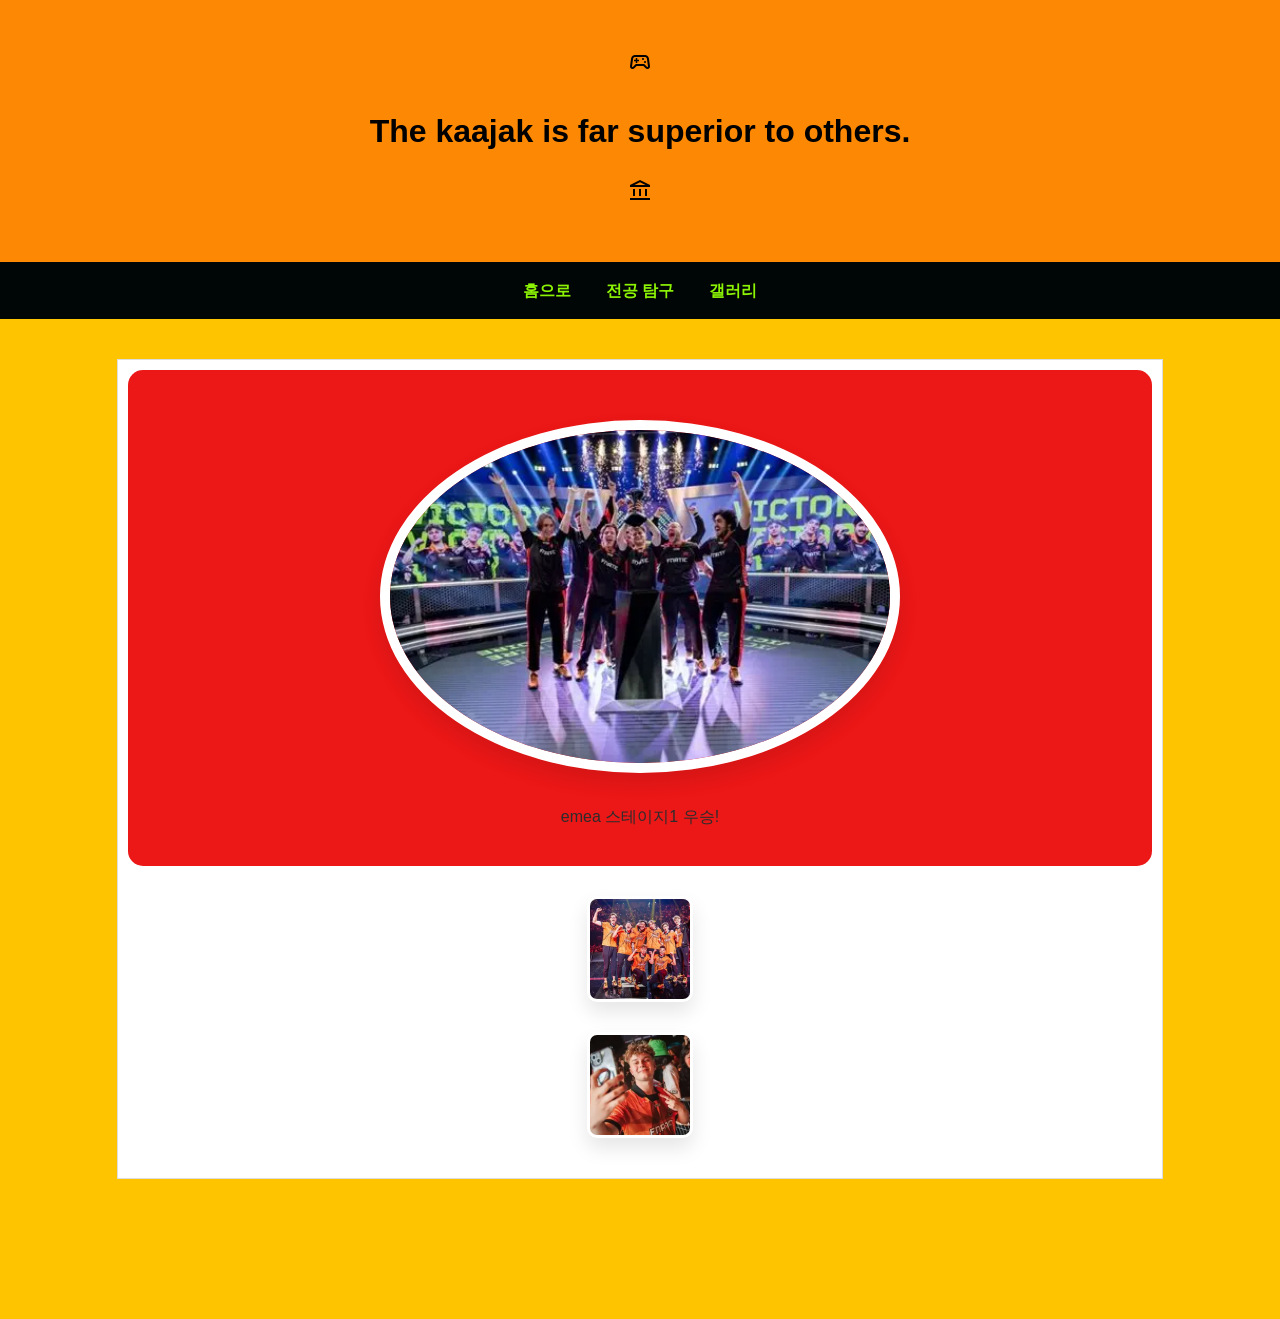
==== gallery.html @ 6f6d8fe0 "Add files via upload" ====
<!DOCTYPE html>
<html lang="ko">
<head>
    <meta charset="UTF-8">
    <title>호철이의 마이룸</title>
    <link href="https://fonts.googleapis.com/css2?family=Gowun+Batang&display=swap" rel="stylesheet">
    <link rel="stylesheet" href="https://fonts.googleapis.com/css2?family=Material+Symbols+Outlined" />
    <link rel="stylesheet" href="style.css"> </head>
<body>
    <header>
        <span class="material-symbols-outlined">sports_esports</span>
        <h1>The kaajak is far superior to others.</h1>
        <span class="material-symbols-outlined">account_balance</span>
    </header>

    <nav>
        <a href="index.html">홈으로</a>
        <a href="subject.html">전공 탐구</a>
        <a href="gallery.html">갤러리</a>
    </nav>

    <main>
        <div class="display-box">
            <img id="targetImg" src="imgs/OIP (2).webp" style="width: 100%; max-width: 500px;"/>
            <p id="targetDesc">emea 스테이지1 우승!</p>
        </div>

        <div class="thumb-list">
            <img src="imgs/OIP (1).webp" onclick="show('imgs/OIP (1).webp', '챔피언스 2025 파리 그랜드파이널 진출!')"/>
            <img src="imgs/OIP.webp" onclick="show('imgs/OIP.webp', '챔피언스 2025 파리 플레이오프 진출!')"/>
        </div>
    </main>

    <footer></footer>

    <script>
        function show(imgPath, text) {
            // HTML의 id와 일치하도록 수정
            document.getElementById("targetImg").src = imgPath;
            document.getElementById("targetDesc").innerText = text;
        }
    </script>
</body>
</html>
---- style.css ----
body {
        font-family: "Noto Sans KR", sans-serif;
        background-color: #FFC400;           
        color:   #2C2C2C;
        line-height: 1.7;
        margin: 0;
    }
    header, footer {
        padding: 50px 0;
    } 
    main {
        width: 80%;
        max-width: 10000px;
        margin: 40px auto;
        padding: 10px;
        background-color: white;
        border: 1px solid #ddd;
    }
    .material-symbols-outlined {
        font-variation-settings:
        'FILL' 0,
        'wght' 400,
        'GRAD' 0,
        'opsz' 24
    }
    
    .material-symbols-outlined {
     font-variation-settings:
    'FILL' 0,
    'wght' 400,
    'GRAD' 0,
    'opsz' 24
    }

    header{
        background-color: rgb(252, 136, 3);
        color: black;
        text-align: center;
        padding: 50px 0;
    }
    .my-button {
        display: inline-block;
        padding: 15px 30px;
        background-color: black;
        color: white;
        text-decoration: none;
        border-radius: 30px;
        margin-top: 20px;
        transition: 0.3s;
    }
        .my-button:hover{
        background-color: olive;
    transform: translateY(-3px);
    }
    nav{
            text-align: center;
            padding: 15px;
            background-color: rgb(0, 5, 5);
        }
       nav a {
        margin: 0 15px;
        text-decoration: none;
        font-weight: bold;
        color: #8cf305 ;
       } 

       img {
        display: block;
        margin: 30px auto;
        width: 250px;
        border-radius: 50%;
        border: 10px solid white;
        box-shadow: 0 10px 20px rgba(0,0,0,0.1);
       }

       .crop-item{
        display: flex;
        gap: 50px;
        padding: 30px;
        border-radius: 15px;
        background-color: rgb(253, 10, 10);
       }
       .crop-image {
        flex: 1;
       }
       .crop-details{
        flex: 1.5;
       }
       .step-guide {
        border: 1px dashed black;
        text-align: center;
       }    
       #order-area {
        margin-top: 60px;
        padding: 30px;
        background-color: rgb(204, 238, 12);
        border: white solid #e0e0e0;
        border-radius: 20px;
       }
    form {
        display: flex;
        flex-direction: column;
        gap: 20px;
        max-width: 500px;
        border-radius: 8px;

    }
    .input-group {
        display: flex;
        flex-direction: column;
        gap: 5px;
        border-radius: 8px;

    }
.input-row {
    display: flex;
    gap: 15px;
    margin-top: 20px;
}

.input-row .input-group {
    flex: 1;
}


.input-group input,
.input-group textarea {
    width: 100%;
    padding: 10px;
    border-radius: 8px; 
    border: 1px solid #ddd; 
    box-sizing: border-box; 
}

.input-group input:focus,
.input-group textarea:focus {
    outline: none;
    border-color: #000000;
    box-shadow: 0 0 8px rgba(63, 255, 197, 0.753);
}

select {
    width: 100%;
    padding: 10px;
    border-radius: 8px;
    border: 1px solid #ddd;
    background-color: white;
    
}

.order-btn {
    background-color: #fa00d0;
    color: white;
    padding: 15px;
    border: none;
    border-radius: 8px;
    width: 100%;
    font-size: 18px;
    font-weight: bold;
    cursor: pointer;
    transition:  0.1s; 
}

.order-btn:hover {
    background-color: #f3c705;
    transform: translateY(2px);
}

.order-btn:active {
    transform: translateY(5px);
}

.receipt-box {
    margin-top: 30px;
    padding: 20px;
    border: 2px dashed rgb(188, 231, 30);
    background-color: white;
    border-radius: 10px;
    display: none;
}
.receipt-box h3 {
    color: #f3a90a;
    border-bottom: 1px solid #eee;
    padding-bottom: 10px;
}

.display-box{
    text-align: center;
    background-color: #ec1717;
    padding: 20px;
    border-radius: 15px;
    margin-bottom: 30px;

}
 #targtImg{
    transition: transform 0.3s ease;
 }

 .thumb-list img{
    display: flex;
    justify-content: center;
    gap: 15px;
    flex-wrap: wrap;

 }

 .thumb-list img {
    cursor: pointer;
    border: 3px solid transparent;
    transition: 0.2s;
    width: 100px;
    height: 100px;
    object-fit: cover;
    border-radius: 10px;
 }
 .thumb-list img:hover {
    border-color: #eca50c;
    transform: scale(1.1);

 }
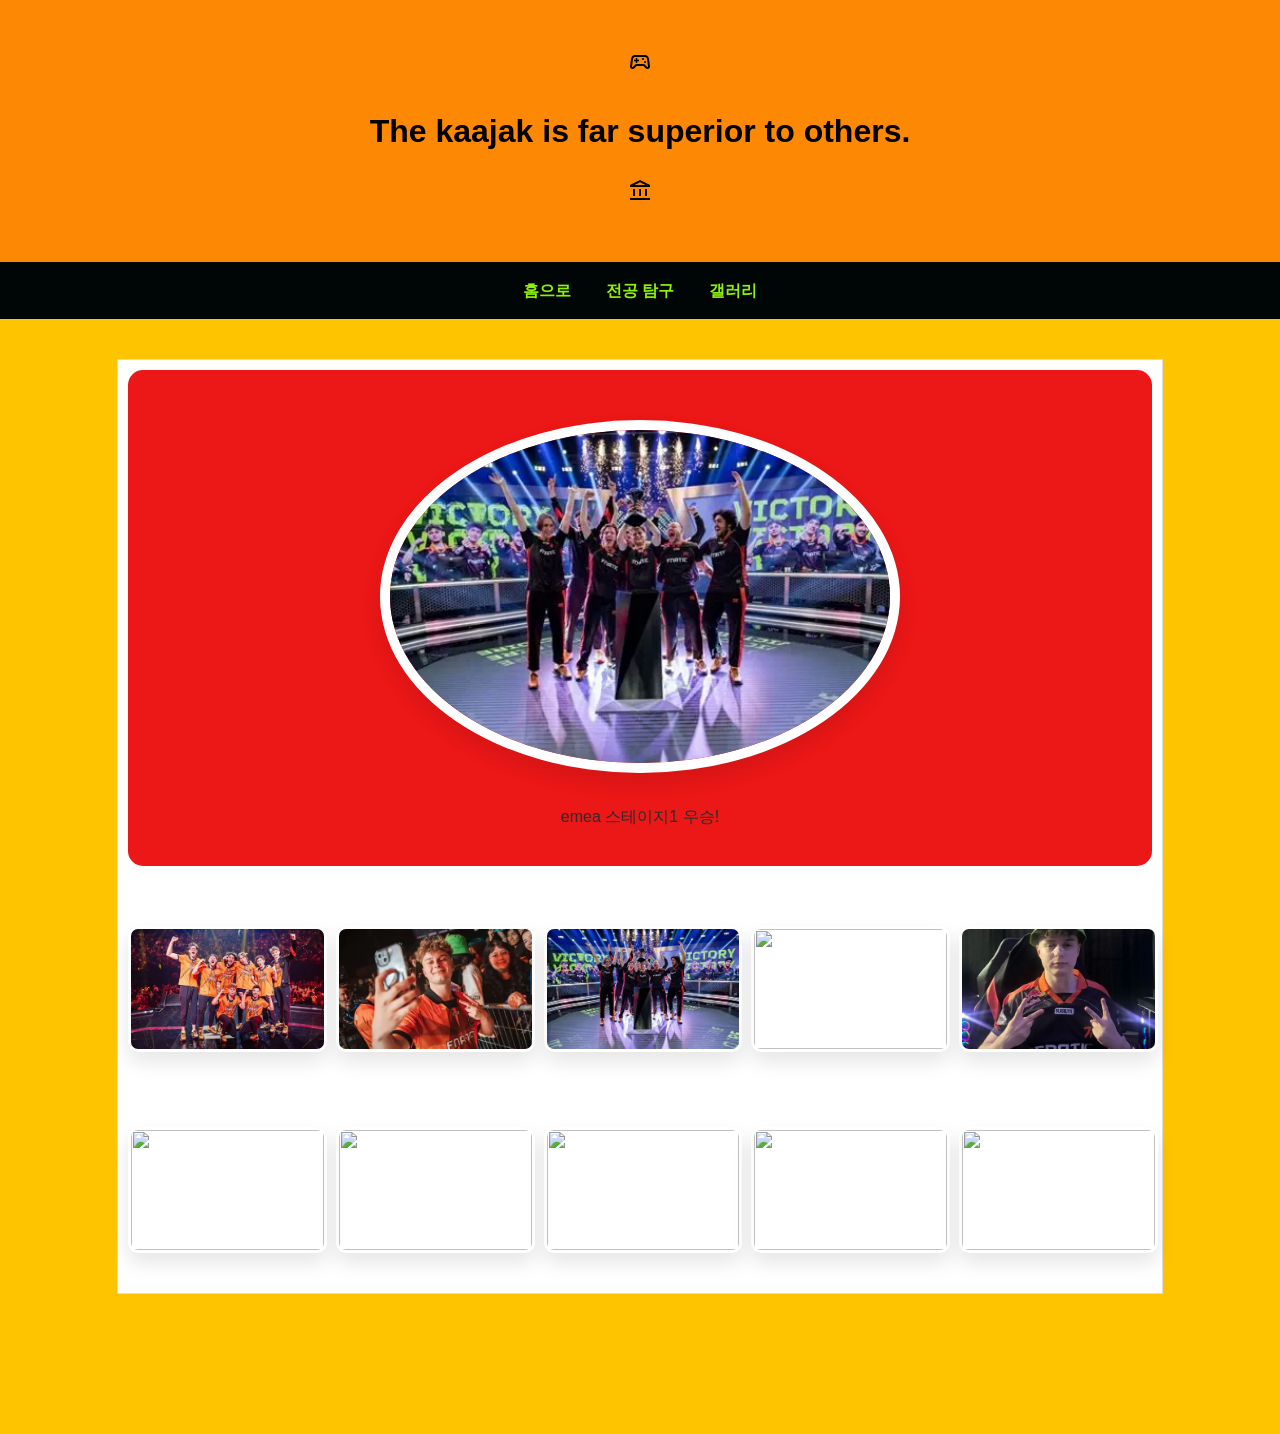
==== commit 6f28cc99: "Add files via upload" ====
--- a/gallery.html
+++ b/gallery.html
@@ -27,7 +27,16 @@
 
         <div class="thumb-list">
             <img src="imgs/OIP (1).webp" onclick="show('imgs/OIP (1).webp', '챔피언스 2025 파리 그랜드파이널 진출!')"/>
-            <img src="imgs/OIP.webp" onclick="show('imgs/OIP.webp', '챔피언스 2025 파리 플레이오프 진출!')"/>
+            <img src="imgs/OIP.webp" onclick="show('imgs/OIP (2).webp', '챔피언스 2025 파리 플레이오프 진출!')"/>
+            <img src="imgs/OIP (2).webp" onclick="show('imgs/OIP.webp', 'emea 스테이지1 우승!')"/>
+            <img src="imgs/OIP (3).webp" onclick="show('imgs/OIP (3).webp', '글로벌 kd 랭킹 1위!')"/>
+            <img src="imgs/profile.png" onclick="show('imgs/profile.png', '첫 1부 리그 플레이!')"/>
+            <img src="imgs/Valorant-EWC2025-Fnatic-02.webp" onclick="show('imgs/Valorant-EWC2025-Fnatic-02.webp', 'EWC 2025 진출!')"/>
+            <img src="imgs/54607636344_fe73e733a3_k.webp" onclick="show('imgs/54607636344_fe73e733a3_k.webp', '마스터즈 토론토 준우승.....ㅠ')"/>
+            <img src="imgs/e8431510.jpg" onclick="show('imgs/e8431510.jpg', '추억')"/>
+            <img src="imgs/OIP (4).webp" onclick="show('imgs/OIP (4).webp', '10월 6일 간절, 행복, 사랑, 노력, 영광, 다 뺏긴 그 날...')"/>
+            <img src="imgs/last.webp" onclick="show('imgs/last.webp', '너는 할 수 있다!')"/>
+
         </div>
     </main>
 
@@ -35,7 +44,6 @@
 
     <script>
         function show(imgPath, text) {
-            // HTML의 id와 일치하도록 수정
             document.getElementById("targetImg").src = imgPath;
             document.getElementById("targetDesc").innerText = text;
         }
--- a/style.css
+++ b/style.css
@@ -218,8 +218,24 @@
     transform: scale(1.1);
 
  }
-
-
-
-
-
+ 
+.thumb-list {
+  display: grid;                    
+  grid-template-columns: repeat(5, 1fr); 
+  gap: 15px;                       
+  margin-top: 20px;
+}
+
+.thumb-list img {
+  width: 100%;                      
+  height: 120px;                   
+  object-fit: cover;                
+  border-radius: 10px;
+  cursor: pointer;
+  transition: 0.3s;
+}
+
+
+
+
+
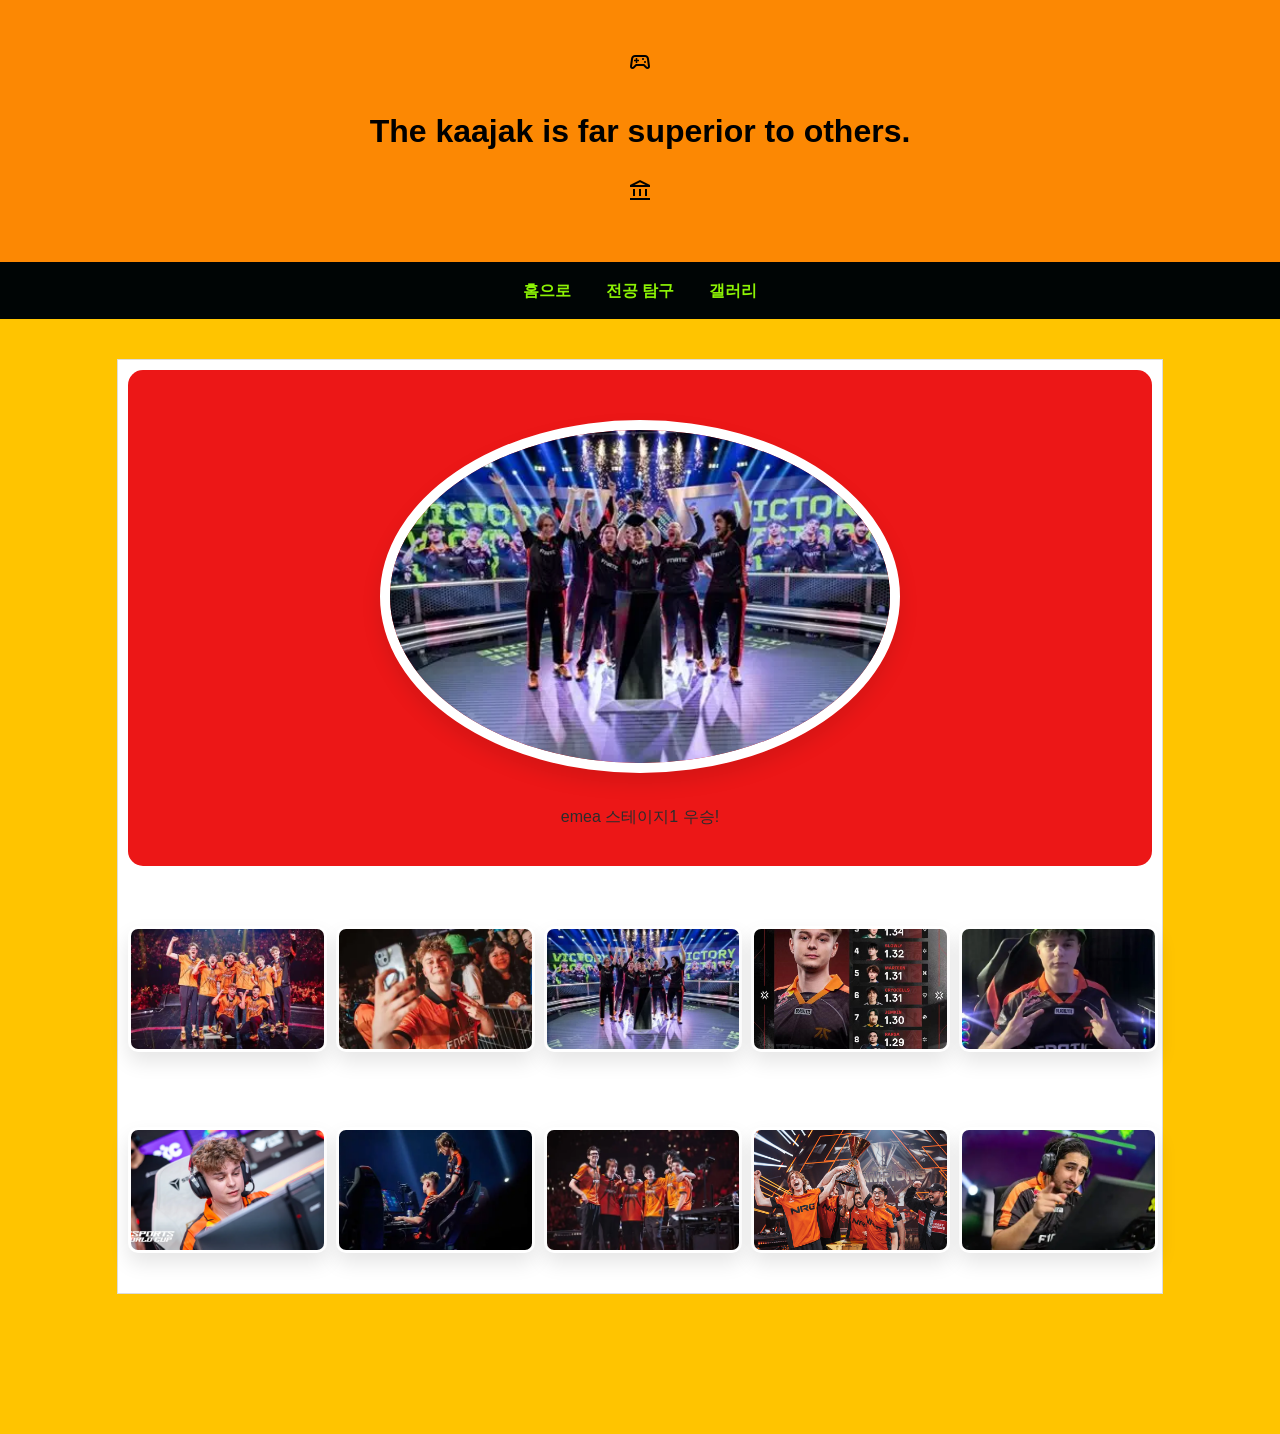
==== commit b003347a: "Add files via upload" ====
--- a/gallery.html
+++ b/gallery.html
@@ -29,13 +29,13 @@
             <img src="imgs/OIP (1).webp" onclick="show('imgs/OIP (1).webp', '챔피언스 2025 파리 그랜드파이널 진출!')"/>
             <img src="imgs/OIP.webp" onclick="show('imgs/OIP (2).webp', '챔피언스 2025 파리 플레이오프 진출!')"/>
             <img src="imgs/OIP (2).webp" onclick="show('imgs/OIP.webp', 'emea 스테이지1 우승!')"/>
-            <img src="imgs/OIP (3).webp" onclick="show('imgs/OIP (3).webp', '글로벌 kd 랭킹 1위!')"/>
+            <img src="imgs/AA1FalqK.jpg" onclick="show('imgs/AA1FalqK.jpg', '글로벌 kd 랭킹 1위!')"/>
             <img src="imgs/profile.png" onclick="show('imgs/profile.png', '첫 1부 리그 플레이!')"/>
-            <img src="imgs/Valorant-EWC2025-Fnatic-02.webp" onclick="show('imgs/Valorant-EWC2025-Fnatic-02.webp', 'EWC 2025 진출!')"/>
-            <img src="imgs/54607636344_fe73e733a3_k.webp" onclick="show('imgs/54607636344_fe73e733a3_k.webp', '마스터즈 토론토 준우승.....ㅠ')"/>
-            <img src="imgs/e8431510.jpg" onclick="show('imgs/e8431510.jpg', '추억')"/>
-            <img src="imgs/OIP (4).webp" onclick="show('imgs/OIP (4).webp', '10월 6일 간절, 행복, 사랑, 노력, 영광, 다 뺏긴 그 날...')"/>
-            <img src="imgs/last.webp" onclick="show('imgs/last.webp', '너는 할 수 있다!')"/>
+            <img src="imgs/kaajak_fnatic_ewc25-val.webp" onclick="show('imgs/kaajak_fnatic_ewc25-val.webp', 'EWC 2025 진출!')"/>
+            <img src="imgs/OIP (3).webp" onclick="show('imgs/OIP (3).webp', '마스터즈 토론토 준우승.....ㅠ')"/>
+            <img src="imgs/OIP (4).webp" onclick="show('imgs/OIP (4).webp', '추억')"/>
+            <img src="imgs/nrg-juara-valorant-champions-2025.jpg" onclick="show('imgs/nrg-juara-valorant-champions-2025.jpg', '10월 6일 간절, 행복, 사랑, 노력, 영광, 다 뺏긴 그 날...')"/>
+            <img src="imgs/OIP (6).webp" onclick="show('imgs/OIP (6).webp', '너는 할 수 있다!')"/>
 
         </div>
     </main>
--- a/style.css
+++ b/style.css
@@ -234,8 +234,3 @@
   cursor: pointer;
   transition: 0.3s;
 }
-
-
-
-
-
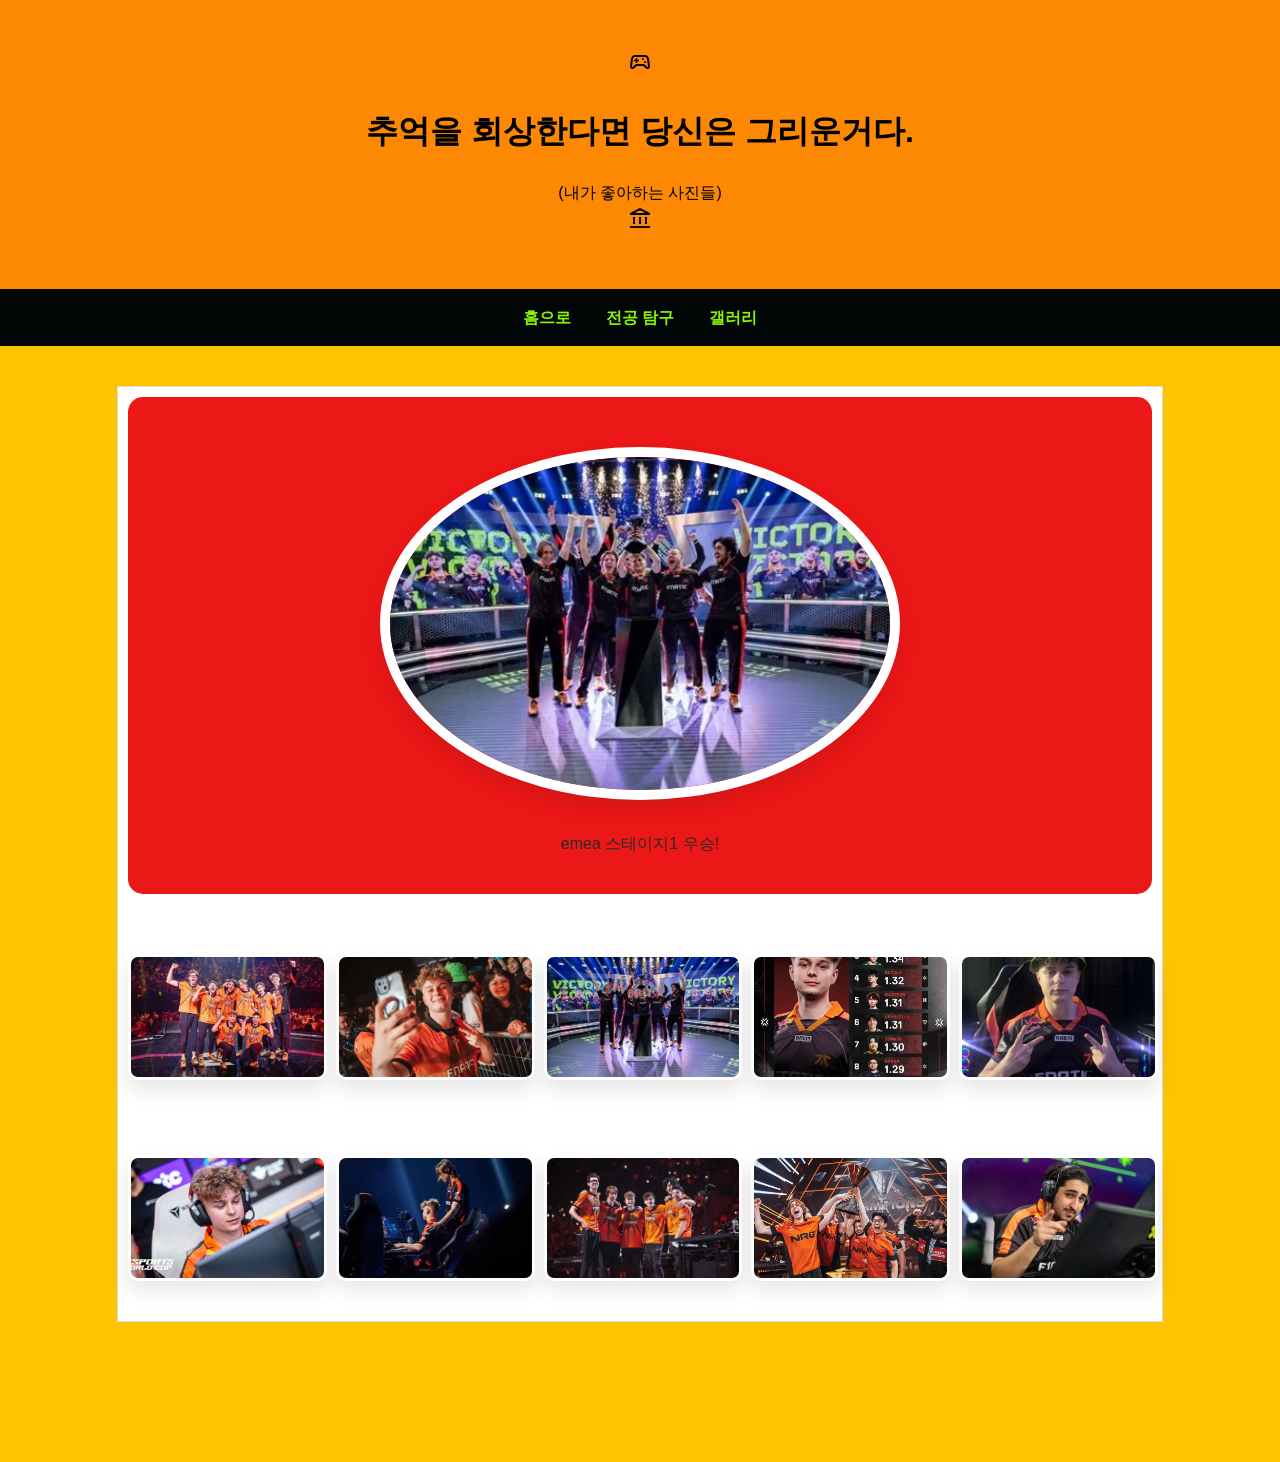
==== commit c4e24e6e: "Add files via upload" ====
--- a/gallery.html
+++ b/gallery.html
@@ -9,7 +9,7 @@
 <body>
     <header>
         <span class="material-symbols-outlined">sports_esports</span>
-        <h1>The kaajak is far superior to others.</h1>
+        <h1>추억을 회상한다면 당신은 그리운거다.</h1> (내가 좋아하는 사진들) <br> 
         <span class="material-symbols-outlined">account_balance</span>
     </header>
 
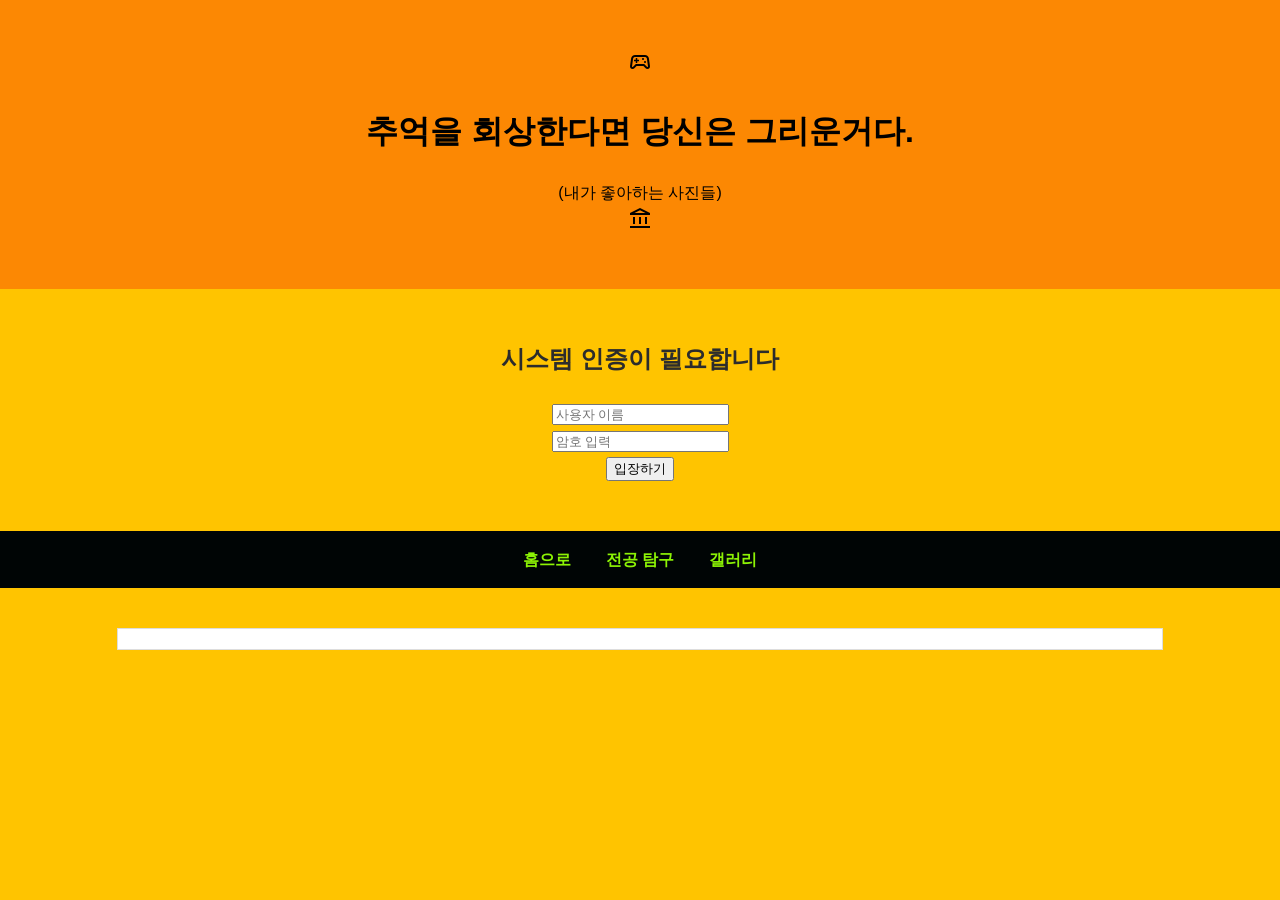
==== commit e8db1384: "Add files via upload" ====
--- a/gallery.html
+++ b/gallery.html
@@ -12,14 +12,28 @@
         <h1>추억을 회상한다면 당신은 그리운거다.</h1> (내가 좋아하는 사진들) <br> 
         <span class="material-symbols-outlined">account_balance</span>
     </header>
+<div id="login-box" style="text-align: center; margin: 50px;">
+        <h2>시스템 인증이 필요합니다</h2>
+        <input type="text" id="userld" placeholder="사용자 이름" /><br>
+        <input type="password" id="userPw" placeholder="암호 입력" /><br>
+        <button onclick="checkLogin()">입장하기</button>
+    </div>
+
+ 
+
 
     <nav>
         <a href="index.html">홈으로</a>
         <a href="subject.html">전공 탐구</a>
         <a href="gallery.html">갤러리</a>
     </nav>
+     
+    <main>
+       <div id="secret-area" style="display: none;">
+        
+        <h3 style="color: #2e7d32; margin-top: 20px;">👋 <span id="user-display"></span>님, 반갑습니다!</h3>
 
-    <main>
+
         <div class="display-box">
             <img id="targetImg" src="imgs/OIP (2).webp" style="width: 100%; max-width: 500px;"/>
             <p id="targetDesc">emea 스테이지1 우승!</p>
@@ -37,7 +51,19 @@
             <img src="imgs/nrg-juara-valorant-champions-2025.jpg" onclick="show('imgs/nrg-juara-valorant-champions-2025.jpg', '10월 6일 간절, 행복, 사랑, 노력, 영광, 다 뺏긴 그 날...')"/>
             <img src="imgs/OIP (6).webp" onclick="show('imgs/OIP (6).webp', '너는 할 수 있다!')"/>
 
+            <div id="settings" style="margin-top: 30px; padding: 40px; border: 10px solid #fc8702; background: #fff ;">
+                
+            <h4>시스템 보안 설정</h4>
+            
+            <p style="font-size: 0.9em; color: #666;">보안을 위해 정기적으로 비밀번호를 변경해 주세요.</p>
+            <input type="password" id="newPw" placeholder="새 비밀번호 입력" />
+            <button onclick="changePassword()">비밀번호 변경</button>
+            <button onclick="logout()">로그아웃</button>
         </div>
+        
+        </div>
+        <img src="imgs/night-view-7573485_1280.jpg">
+
     </main>
 
     <footer></footer>
@@ -47,6 +73,56 @@
             document.getElementById("targetImg").src = imgPath;
             document.getElementById("targetDesc").innerText = text;
         }
+
+
+
+
+        function checkLogin() {
+        let name = document.getElementById("userld").value;
+        let pw = document.getElementById("userPw").value;
+        let currentPw = localStorage.getItem("userPassword") || "1234";
+
+        if (name !== "" && pw === currentPw) {
+            localStorage.setItem("isLoggedIn", "true");
+            localStorage.setItem("savedname", name);
+            localStorage.setItem("userPassword", currentPw);
+
+            alert(name + "님, 인증되었습니다.");
+            showSecretArea(name);
+        } else {
+            alert("이름을 입력하지 않았거나 암호가 틀렸습니다.");
+        }
+    }
+
+    function showSecretArea(name) {
+        document.getElementById("login-box").style.display = "none";
+        document.getElementById("secret-area").style.display = "block";
+        document.getElementById("user-display").innerText = name;
+    }
+
+    window.onload = function() {
+        let isLoggedIn = localStorage.getItem("isLoggedIn");
+        let savedName = localStorage.getItem("savedname"); // 변수명 통일
+
+        if (isLoggedIn === "true" && savedName) {
+            showSecretArea(savedName);
+        }
+    }
+    
+    function changePassword() {
+        let newPw = document.getElementById("newPw").value;
+        if (newPw.length < 4) { alert("암호는 4자리 이상이어야 합니다."); return; }
+        localStorage.setItem("userPassword", newPw);
+        alert("비밀번호가 변경되었습니다.");
+    }
+
+    function logout() {
+        if (confirm("로그아웃 하시겠습니까?")) {
+            localStorage.removeItem("isLoggedIn");
+            localStorage.removeItem("savedname");
+            location.reload(); // 현재 페이지 새로고침
+        }
+    }
     </script>
 </body>
 </html>
